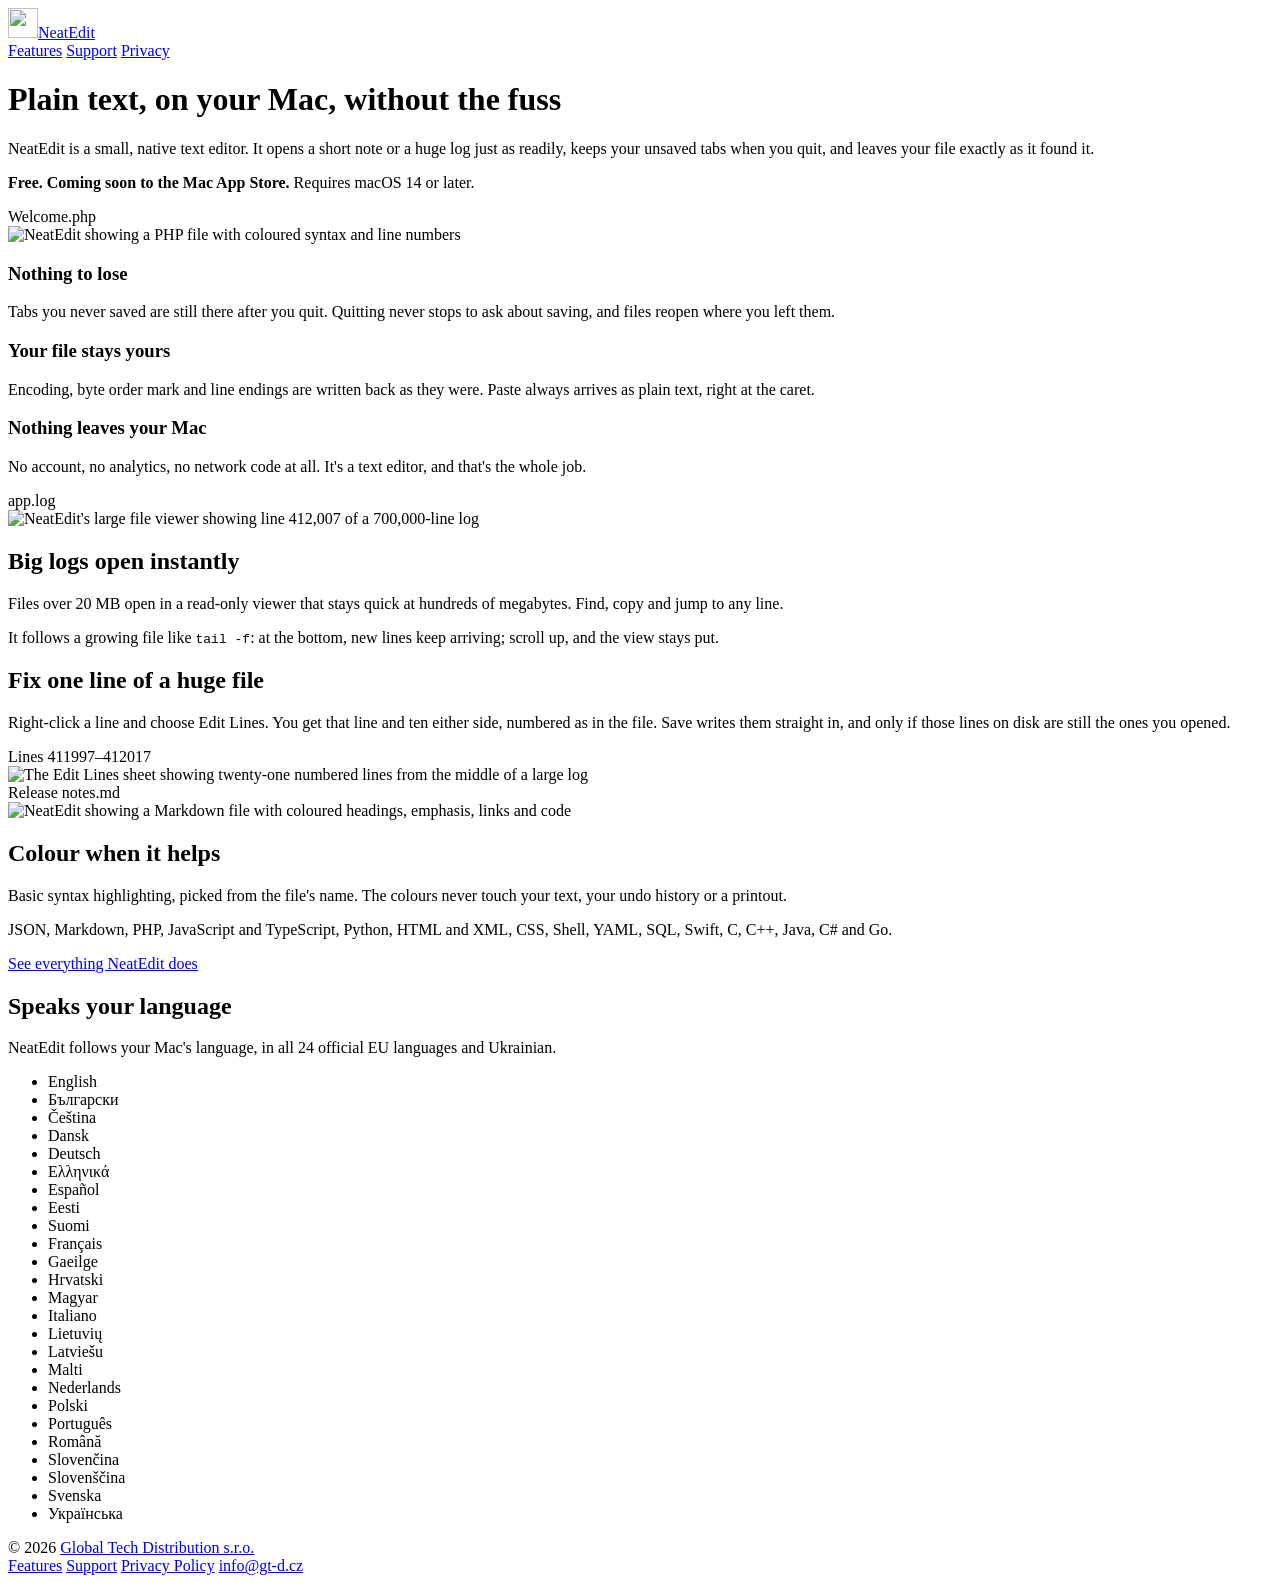
==== web/index.html @ f2c0abe9 "Website: home, features, support and privacy policy, with a deploy script Co-Authored-By: Claude Opu" ====
<!doctype html>
<html lang="en">
<head>
<meta charset="utf-8">
<meta name="viewport" content="width=device-width, initial-scale=1">
<title>NeatEdit: a small, native plain-text editor for Mac</title>
<meta name="description" content="NeatEdit is a free, native plain-text editor for the Mac. Opens huge logs instantly, keeps unsaved tabs, preserves your encoding and collects no data.">
<link rel="canonical" href="https://neatedit.gt-d.cz/">
<link rel="icon" type="image/png" href="/assets/icon.png">
<link rel="apple-touch-icon" href="/assets/icon.png">
<link rel="stylesheet" href="/assets/site.css">
<meta property="og:type" content="website">
<meta property="og:site_name" content="NeatEdit">
<meta property="og:title" content="NeatEdit: a small, native plain-text editor for Mac">
<meta property="og:description" content="NeatEdit is a free, native plain-text editor for the Mac. Opens huge logs instantly, keeps unsaved tabs, preserves your encoding and collects no data.">
<meta property="og:url" content="https://neatedit.gt-d.cz/">
<meta property="og:image" content="https://neatedit.gt-d.cz/assets/editor-light.png">
<meta name="twitter:card" content="summary_large_image">
<script type="application/ld+json">
{"@context":"https://schema.org","@type":"SoftwareApplication","name":"NeatEdit","applicationCategory":"DeveloperApplication","operatingSystem":"macOS 14 or later","description":"A small, native plain-text editor for the Mac that opens huge files instantly.","offers":{"@type":"Offer","price":"0","priceCurrency":"USD"},"url":"https://neatedit.gt-d.cz/","screenshot":"https://neatedit.gt-d.cz/assets/editor-light.png","publisher":{"@type":"Organization","name":"Global Tech Distribution s.r.o.","url":"https://gt-d.cz"}}
</script>
</head>
<body>
<header>
  <div class="wrap">
    <a class="brand" href="/"><img src="/assets/icon.png" alt="" width="30" height="30">NeatEdit</a>
    <nav aria-label="Main">
      <a href="/features/">Features</a>
      <a href="/support/">Support</a>
      <a href="/privacy/">Privacy</a>
    </nav>
  </div>
</header>
<main>
<div class="wrap hero">
  <h1>Plain text, on your Mac, without the fuss<span class="caret" aria-hidden="true"></span></h1>
  <p class="lead">NeatEdit is a small, native text editor. It opens a short note or a huge log just as readily, keeps your unsaved tabs when you quit, and leaves your file exactly as it found it.</p>
  <p class="availability"><strong>Free. Coming soon to the Mac App Store.</strong> Requires macOS 14 or later.</p>
</div>
<div class="wrap shot">
  <div class="window">
        <div class="titlebar"><i></i><i></i><i></i><span>Welcome.php</span></div>
        <picture><source srcset="/assets/editor-dark.png" media="(prefers-color-scheme: dark)"><img src="/assets/editor-light.png" alt="NeatEdit showing a PHP file with coloured syntax and line numbers" width="1720" height="1040" loading="lazy"></picture>
      </div>
</div>

<section>
  <div class="wrap three">
    <div>
      <h3>Nothing to lose</h3>
      <p>Tabs you never saved are still there after you quit. Quitting never stops to ask about saving, and files reopen where you left them.</p>
    </div>
    <div>
      <h3>Your file stays yours</h3>
      <p>Encoding, byte order mark and line endings are written back as they were. Paste always arrives as plain text, right at the caret.</p>
    </div>
    <div>
      <h3>Nothing leaves your Mac</h3>
      <p>No account, no analytics, no network code at all. It's a text editor, and that's the whole job.</p>
    </div>
  </div>
</section>

<section class="dark">
  <div class="wrap split flip">
    <div class="window">
        <div class="titlebar"><i></i><i></i><i></i><span>app.log</span></div>
        <picture><img src="/assets/viewer-light.png" alt="NeatEdit's large file viewer showing line 412,007 of a 700,000-line log" width="1720" height="1040" loading="lazy"></picture>
      </div>
    <div>
      <h2>Big logs open instantly</h2>
      <p>Files over 20&nbsp;MB open in a read-only viewer that stays quick at hundreds of megabytes. Find, copy and jump to any line.</p>
      <p>It follows a growing file like <code>tail -f</code>: at the bottom, new lines keep arriving; scroll up, and the view stays put.</p>
    </div>
  </div>
</section>

<section>
  <div class="wrap split">
    <div>
      <h2>Fix one line of a huge file</h2>
      <p>Right-click a line and choose Edit Lines. You get that line and ten either side, numbered as in the file. Save writes them straight in, and only if those lines on disk are still the ones you opened.</p>
    </div>
    <div class="window">
        <div class="titlebar"><i></i><i></i><i></i><span>Lines 411997–412017</span></div>
        <picture><img src="/assets/edit-lines-light.png" alt="The Edit Lines sheet showing twenty-one numbered lines from the middle of a large log" width="1340" height="816" loading="lazy"></picture>
      </div>
  </div>
</section>

<section>
  <div class="wrap split flip">
    <div class="window">
        <div class="titlebar"><i></i><i></i><i></i><span>Release notes.md</span></div>
        <picture><source srcset="/assets/markdown-dark.png" media="(prefers-color-scheme: dark)"><img src="/assets/markdown-light.png" alt="NeatEdit showing a Markdown file with coloured headings, emphasis, links and code" width="1720" height="1040" loading="lazy"></picture>
      </div>
    <div>
      <h2>Colour when it helps</h2>
      <p>Basic syntax highlighting, picked from the file's name. The colours never touch your text, your undo history or a printout.</p>
      <p>JSON, Markdown, PHP, JavaScript and TypeScript, Python, HTML and XML, CSS, Shell, YAML, SQL, Swift, C, C++, Java, C# and Go.</p>
      <p><a href="/features/">See everything NeatEdit does</a></p>
    </div>
  </div>
</section>

<section>
  <div class="wrap">
    <h2>Speaks your language</h2>
    <p class="intro">NeatEdit follows your Mac's language, in all 24 official EU languages and Ukrainian.</p>
    <ul class="languages"><li>English</li><li>Български</li><li>Čeština</li><li>Dansk</li><li>Deutsch</li><li>Ελληνικά</li><li>Español</li><li>Eesti</li><li>Suomi</li><li>Français</li><li>Gaeilge</li><li>Hrvatski</li><li>Magyar</li><li>Italiano</li><li>Lietuvių</li><li>Latviešu</li><li>Malti</li><li>Nederlands</li><li>Polski</li><li>Português</li><li>Română</li><li>Slovenčina</li><li>Slovenščina</li><li>Svenska</li><li>Українська</li></ul>
  </div>
</section>
</main>
<footer>
  <div class="wrap">
    <span>&copy; 2026 <a href="https://gt-d.cz">Global Tech Distribution s.r.o.</a></span>
    <nav aria-label="Footer">
      <a href="/features/">Features</a>
      <a href="/support/">Support</a>
      <a href="/privacy/">Privacy Policy</a>
      <a href="mailto:info@gt-d.cz">info@gt-d.cz</a>
    </nav>
  </div>
</footer>
</body>
</html>
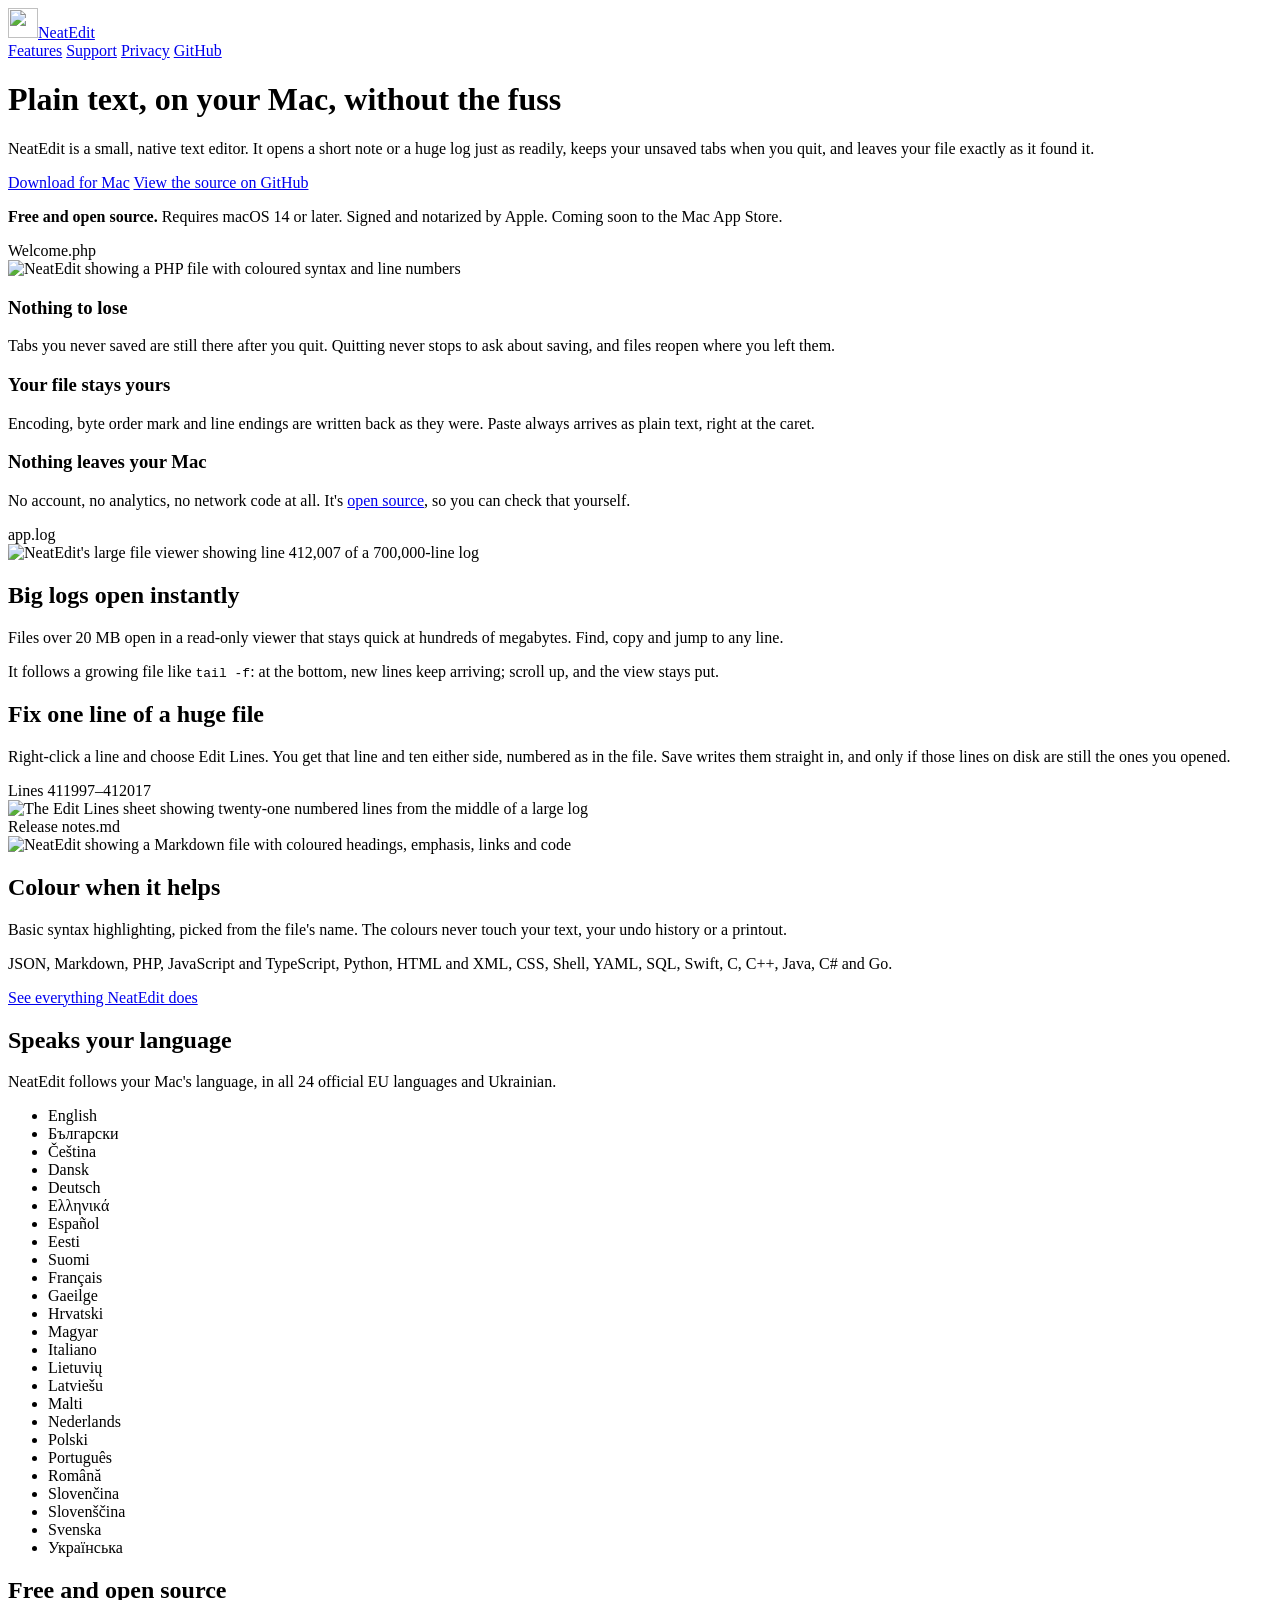
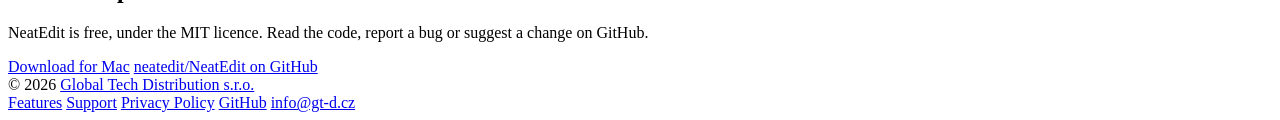
==== commit 0a1e414c: "Site: download links, open source, GitHub; a fixed DMG name The latest-release URL needs an asset na" ====
--- a/web/index.html
+++ b/web/index.html
@@ -4,7 +4,7 @@
 <meta charset="utf-8">
 <meta name="viewport" content="width=device-width, initial-scale=1">
 <title>NeatEdit: a small, native plain-text editor for Mac</title>
-<meta name="description" content="NeatEdit is a free, native plain-text editor for the Mac. Opens huge logs instantly, keeps unsaved tabs, preserves your encoding and collects no data.">
+<meta name="description" content="NeatEdit is a free, open-source, native plain-text editor for the Mac. Opens huge logs instantly, keeps unsaved tabs, preserves your encoding and collects no data.">
 <link rel="canonical" href="https://neatedit.gt-d.cz/">
 <link rel="icon" type="image/png" href="/assets/icon.png">
 <link rel="apple-touch-icon" href="/assets/icon.png">
@@ -12,12 +12,12 @@
 <meta property="og:type" content="website">
 <meta property="og:site_name" content="NeatEdit">
 <meta property="og:title" content="NeatEdit: a small, native plain-text editor for Mac">
-<meta property="og:description" content="NeatEdit is a free, native plain-text editor for the Mac. Opens huge logs instantly, keeps unsaved tabs, preserves your encoding and collects no data.">
+<meta property="og:description" content="NeatEdit is a free, open-source, native plain-text editor for the Mac. Opens huge logs instantly, keeps unsaved tabs, preserves your encoding and collects no data.">
 <meta property="og:url" content="https://neatedit.gt-d.cz/">
 <meta property="og:image" content="https://neatedit.gt-d.cz/assets/editor-light.png">
 <meta name="twitter:card" content="summary_large_image">
 <script type="application/ld+json">
-{"@context":"https://schema.org","@type":"SoftwareApplication","name":"NeatEdit","applicationCategory":"DeveloperApplication","operatingSystem":"macOS 14 or later","description":"A small, native plain-text editor for the Mac that opens huge files instantly.","offers":{"@type":"Offer","price":"0","priceCurrency":"USD"},"url":"https://neatedit.gt-d.cz/","screenshot":"https://neatedit.gt-d.cz/assets/editor-light.png","publisher":{"@type":"Organization","name":"Global Tech Distribution s.r.o.","url":"https://gt-d.cz"}}
+{"@context":"https://schema.org","@type":"SoftwareApplication","name":"NeatEdit","applicationCategory":"DeveloperApplication","operatingSystem":"macOS 14 or later","description":"A small, native plain-text editor for the Mac that opens huge files instantly.","offers":{"@type":"Offer","price":"0","priceCurrency":"USD"},"downloadUrl":"https://github.com/neatedit/NeatEdit/releases/latest/download/NeatEdit.dmg","license":"https://opensource.org/licenses/MIT","codeRepository":"https://github.com/neatedit/NeatEdit","url":"https://neatedit.gt-d.cz/","screenshot":"https://neatedit.gt-d.cz/assets/editor-light.png","publisher":{"@type":"Organization","name":"Global Tech Distribution s.r.o.","url":"https://gt-d.cz"}}
 </script>
 </head>
 <body>
@@ -28,6 +28,7 @@
       <a href="/features/">Features</a>
       <a href="/support/">Support</a>
       <a href="/privacy/">Privacy</a>
+      <a href="https://github.com/neatedit/NeatEdit">GitHub</a>
     </nav>
   </div>
 </header>
@@ -35,7 +36,11 @@
 <div class="wrap hero">
   <h1>Plain text, on your Mac, without the fuss<span class="caret" aria-hidden="true"></span></h1>
   <p class="lead">NeatEdit is a small, native text editor. It opens a short note or a huge log just as readily, keeps your unsaved tabs when you quit, and leaves your file exactly as it found it.</p>
-  <p class="availability"><strong>Free. Coming soon to the Mac App Store.</strong> Requires macOS 14 or later.</p>
+  <div class="actions">
+    <a class="button" href="https://github.com/neatedit/NeatEdit/releases/latest/download/NeatEdit.dmg">Download for Mac</a>
+    <a class="source" href="https://github.com/neatedit/NeatEdit">View the source on GitHub</a>
+  </div>
+  <p class="availability"><strong>Free and open source.</strong> Requires macOS 14 or later. Signed and notarized by Apple. Coming soon to the Mac App Store.</p>
 </div>
 <div class="wrap shot">
   <div class="window">
@@ -56,7 +61,7 @@
     </div>
     <div>
       <h3>Nothing leaves your Mac</h3>
-      <p>No account, no analytics, no network code at all. It's a text editor, and that's the whole job.</p>
+      <p>No account, no analytics, no network code at all. It's <a href="https://github.com/neatedit/NeatEdit">open source</a>, so you can check that yourself.</p>
     </div>
   </div>
 </section>
@@ -110,6 +115,17 @@
     <ul class="languages"><li>English</li><li>Български</li><li>Čeština</li><li>Dansk</li><li>Deutsch</li><li>Ελληνικά</li><li>Español</li><li>Eesti</li><li>Suomi</li><li>Français</li><li>Gaeilge</li><li>Hrvatski</li><li>Magyar</li><li>Italiano</li><li>Lietuvių</li><li>Latviešu</li><li>Malti</li><li>Nederlands</li><li>Polski</li><li>Português</li><li>Română</li><li>Slovenčina</li><li>Slovenščina</li><li>Svenska</li><li>Українська</li></ul>
   </div>
 </section>
+
+<section>
+  <div class="wrap">
+    <h2>Free and open source</h2>
+    <p class="intro">NeatEdit is free, under the MIT licence. Read the code, report a bug or suggest a change on GitHub.</p>
+    <div class="actions">
+      <a class="button" href="https://github.com/neatedit/NeatEdit/releases/latest/download/NeatEdit.dmg">Download for Mac</a>
+      <a class="source" href="https://github.com/neatedit/NeatEdit">neatedit/NeatEdit on GitHub</a>
+    </div>
+  </div>
+</section>
 </main>
 <footer>
   <div class="wrap">
@@ -118,6 +134,7 @@
       <a href="/features/">Features</a>
       <a href="/support/">Support</a>
       <a href="/privacy/">Privacy Policy</a>
+      <a href="https://github.com/neatedit/NeatEdit">GitHub</a>
       <a href="mailto:info@gt-d.cz">info@gt-d.cz</a>
     </nav>
   </div>
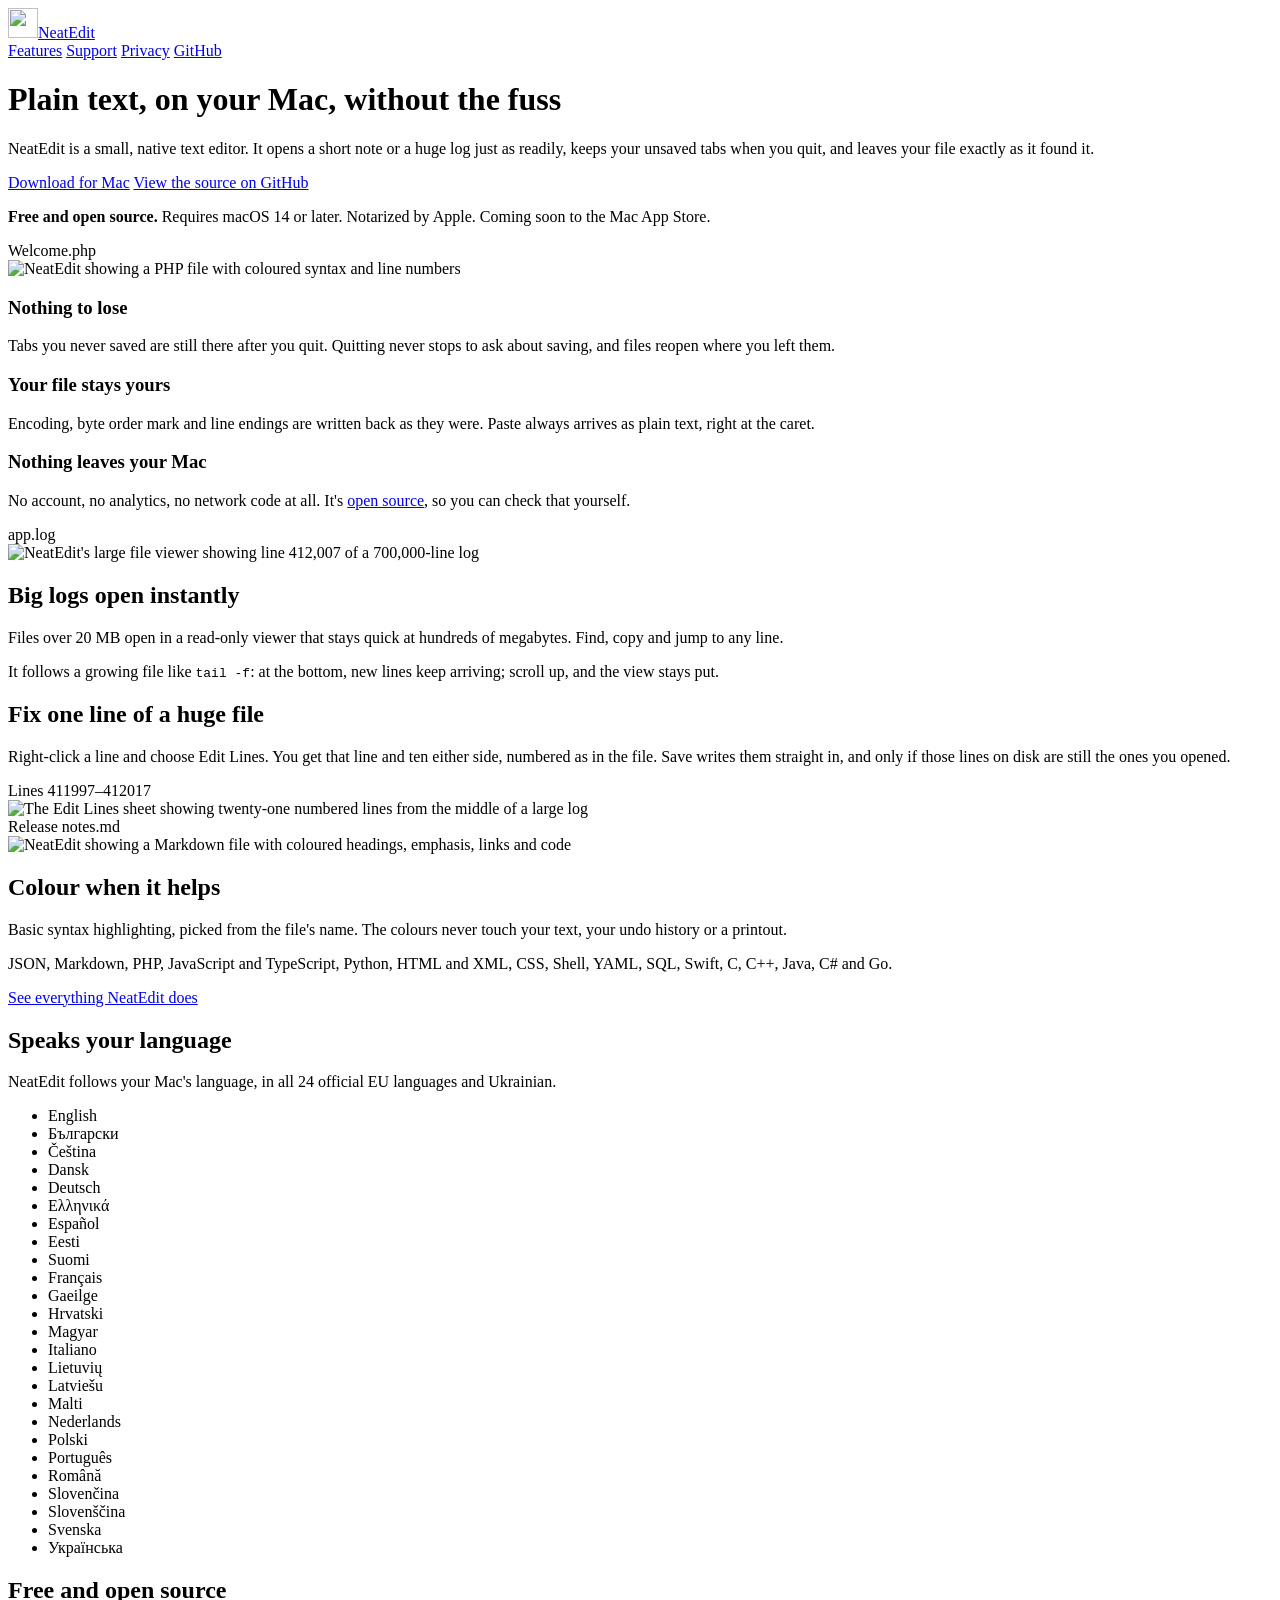
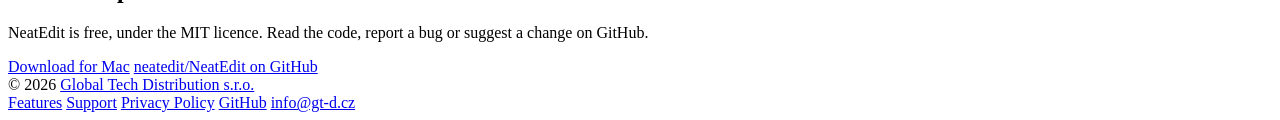
==== commit 855e38e2: "Site: we sign, Apple notarizes Co-Authored-By: Claude Opus 5.5 <noreply@anthropic.com> Claude-Sessio" ====
--- a/web/index.html
+++ b/web/index.html
@@ -40,7 +40,7 @@
     <a class="button" href="https://github.com/neatedit/NeatEdit/releases/latest/download/NeatEdit.dmg">Download for Mac</a>
     <a class="source" href="https://github.com/neatedit/NeatEdit">View the source on GitHub</a>
   </div>
-  <p class="availability"><strong>Free and open source.</strong> Requires macOS 14 or later. Signed and notarized by Apple. Coming soon to the Mac App Store.</p>
+  <p class="availability"><strong>Free and open source.</strong> Requires macOS 14 or later. Notarized by Apple. Coming soon to the Mac App Store.</p>
 </div>
 <div class="wrap shot">
   <div class="window">
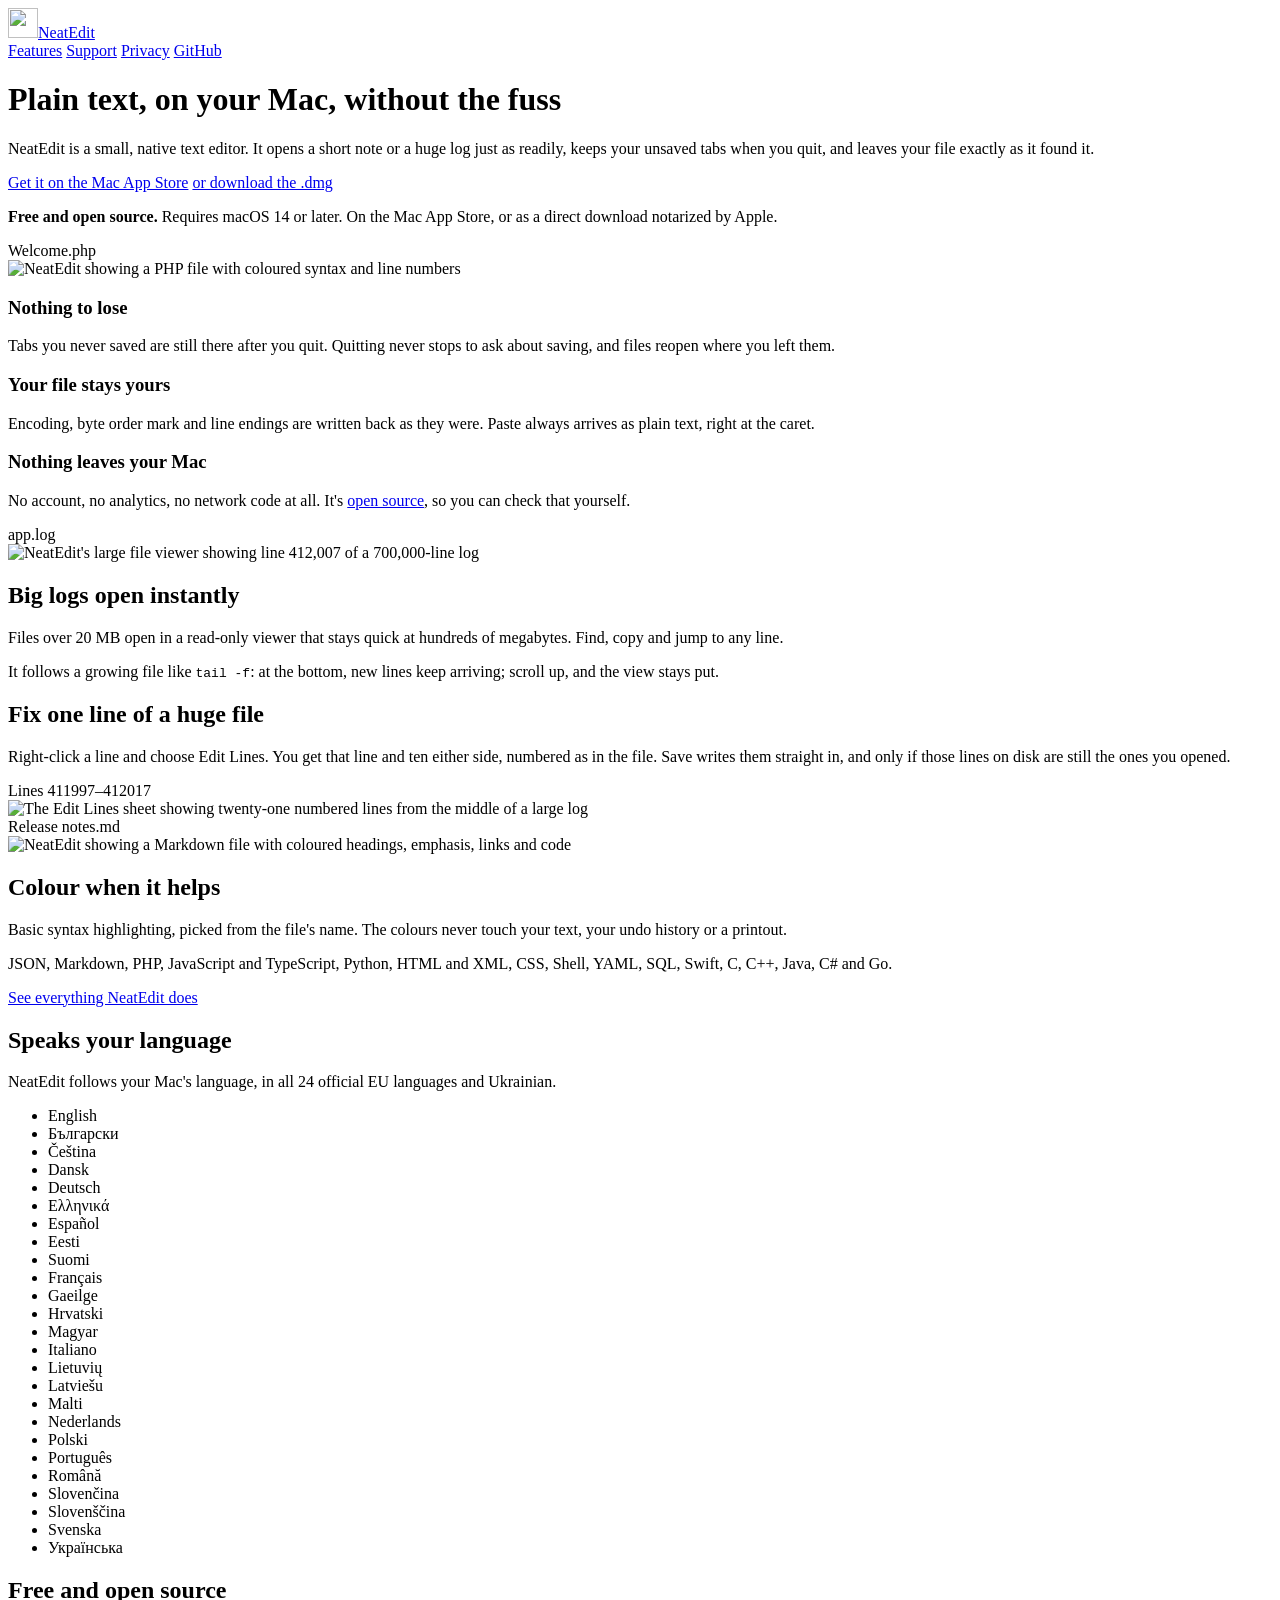
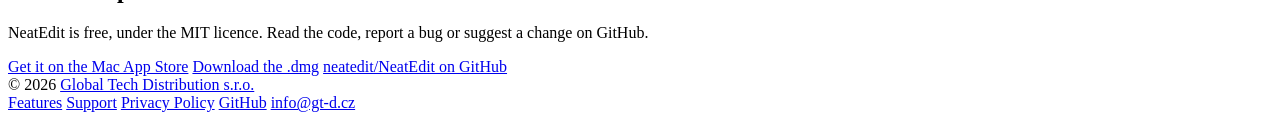
==== commit 16abf8d0: "Site: link to the Mac App Store NeatEdit is live on the Mac App Store. The main download buttons now" ====
--- a/web/index.html
+++ b/web/index.html
@@ -17,7 +17,7 @@
 <meta property="og:image" content="https://neatedit.gt-d.cz/assets/editor-light.png">
 <meta name="twitter:card" content="summary_large_image">
 <script type="application/ld+json">
-{"@context":"https://schema.org","@type":"SoftwareApplication","name":"NeatEdit","applicationCategory":"DeveloperApplication","operatingSystem":"macOS 14 or later","description":"A small, native plain-text editor for the Mac that opens huge files instantly.","offers":{"@type":"Offer","price":"0","priceCurrency":"USD"},"downloadUrl":"https://github.com/neatedit/NeatEdit/releases/latest/download/NeatEdit.dmg","license":"https://opensource.org/licenses/MIT","codeRepository":"https://github.com/neatedit/NeatEdit","url":"https://neatedit.gt-d.cz/","screenshot":"https://neatedit.gt-d.cz/assets/editor-light.png","publisher":{"@type":"Organization","name":"Global Tech Distribution s.r.o.","url":"https://gt-d.cz"}}
+{"@context":"https://schema.org","@type":"SoftwareApplication","name":"NeatEdit","applicationCategory":"DeveloperApplication","operatingSystem":"macOS 14 or later","description":"A small, native plain-text editor for the Mac that opens huge files instantly.","offers":{"@type":"Offer","price":"0","priceCurrency":"USD"},"installUrl":"https://apps.apple.com/app/neatedit/id6828590109","downloadUrl":"https://github.com/neatedit/NeatEdit/releases/latest/download/NeatEdit.dmg","license":"https://opensource.org/licenses/MIT","codeRepository":"https://github.com/neatedit/NeatEdit","url":"https://neatedit.gt-d.cz/","screenshot":"https://neatedit.gt-d.cz/assets/editor-light.png","publisher":{"@type":"Organization","name":"Global Tech Distribution s.r.o.","url":"https://gt-d.cz"}}
 </script>
 </head>
 <body>
@@ -37,10 +37,10 @@
   <h1>Plain text, on your Mac, without the fuss<span class="caret" aria-hidden="true"></span></h1>
   <p class="lead">NeatEdit is a small, native text editor. It opens a short note or a huge log just as readily, keeps your unsaved tabs when you quit, and leaves your file exactly as it found it.</p>
   <div class="actions">
-    <a class="button" href="https://github.com/neatedit/NeatEdit/releases/latest/download/NeatEdit.dmg">Download for Mac</a>
-    <a class="source" href="https://github.com/neatedit/NeatEdit">View the source on GitHub</a>
+    <a class="button" href="https://apps.apple.com/app/neatedit/id6828590109">Get it on the Mac App Store</a>
+    <a class="source" href="https://github.com/neatedit/NeatEdit/releases/latest/download/NeatEdit.dmg">or download the .dmg</a>
   </div>
-  <p class="availability"><strong>Free and open source.</strong> Requires macOS 14 or later. Notarized by Apple. Coming soon to the Mac App Store.</p>
+  <p class="availability"><strong>Free and open source.</strong> Requires macOS 14 or later. On the Mac App Store, or as a direct download notarized by Apple.</p>
 </div>
 <div class="wrap shot">
   <div class="window">
@@ -121,7 +121,8 @@
     <h2>Free and open source</h2>
     <p class="intro">NeatEdit is free, under the MIT licence. Read the code, report a bug or suggest a change on GitHub.</p>
     <div class="actions">
-      <a class="button" href="https://github.com/neatedit/NeatEdit/releases/latest/download/NeatEdit.dmg">Download for Mac</a>
+      <a class="button" href="https://apps.apple.com/app/neatedit/id6828590109">Get it on the Mac App Store</a>
+      <a class="source" href="https://github.com/neatedit/NeatEdit/releases/latest/download/NeatEdit.dmg">Download the .dmg</a>
       <a class="source" href="https://github.com/neatedit/NeatEdit">neatedit/NeatEdit on GitHub</a>
     </div>
   </div>
